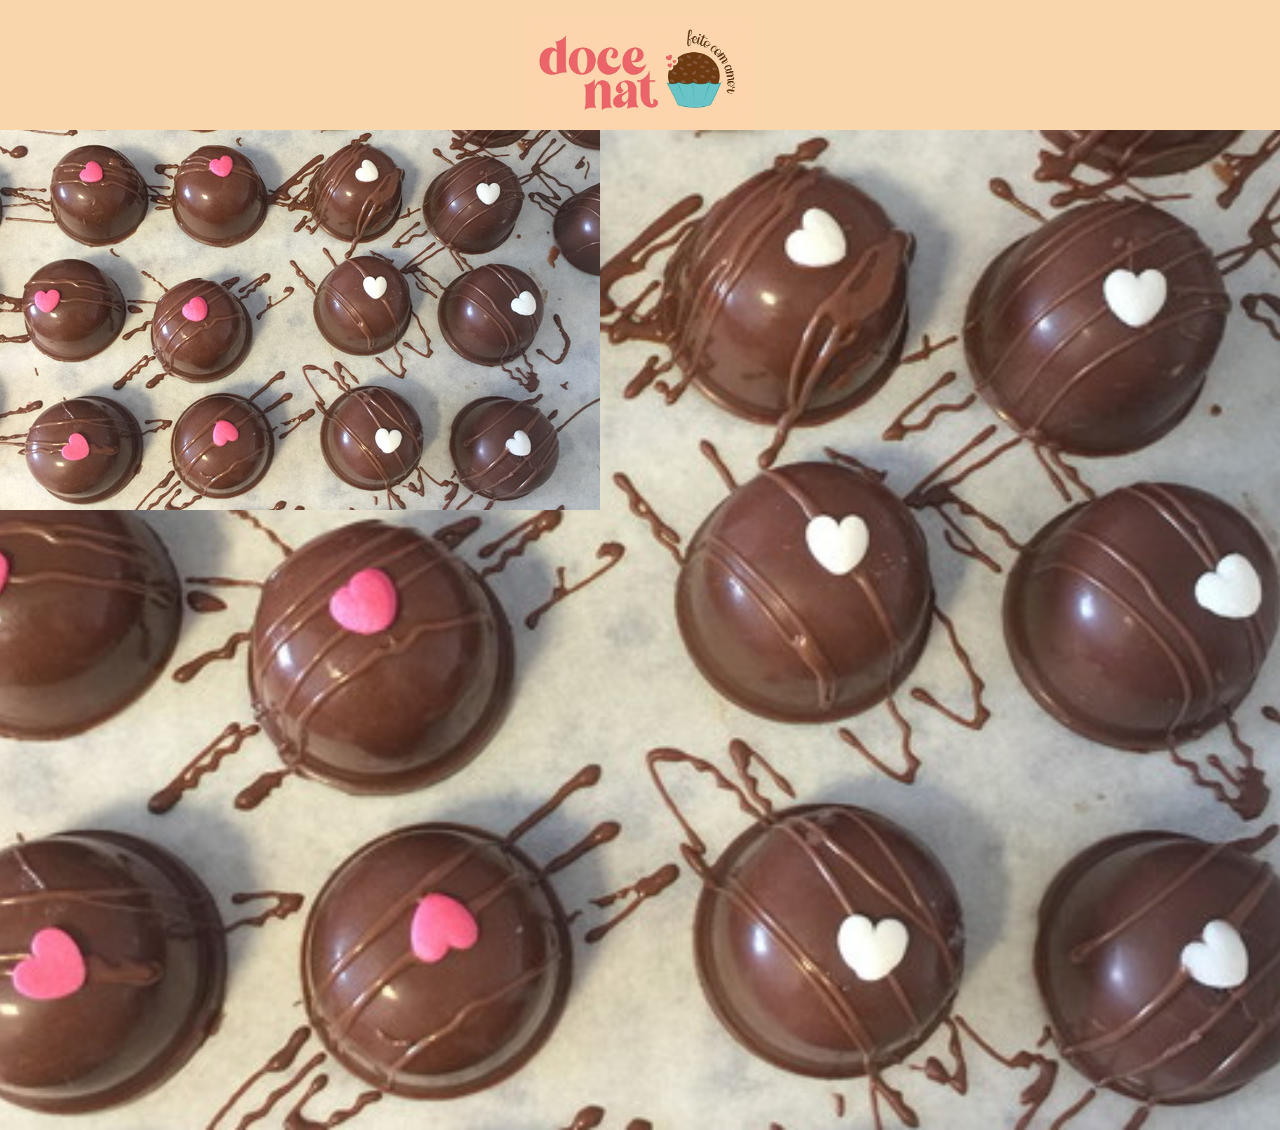
==== bombom.html @ aba16b9d "Add files via upload" ====
<!DOCTYPE html>
<html lang="pt-br">
<head>
    <meta charset="UTF-8">
    <meta name="viewport" content="width=device-width, initial-scale=1.0">
    <title>Document</title>
    <link rel="stylesheet" href="bombom.css">
</head>
<body>
    <div class="cabeçalho">
        <img class="logobombom" src="docelogo.webp" alt="">
    </div>
    <div class="bombomdeuva" >
    <img src="ahhgourmet3.jpg" alt="">
    </div>
</body>
</html>
---- bombom.css ----
*{
    margin: 0;
    padding: 0;
   
}




.cabeçalho{
    
    background-color: #fad6ad;;
    height:100px;
    text-align: center;
    padding: 15px;
    }
    .logobombom{

        width: 230px;
    }
    .bombomdeuva{

        background-image: url( ahhgourmet3.jpg ) ;
background-position: center;
background-size: cover;
height: 1000px;
    }
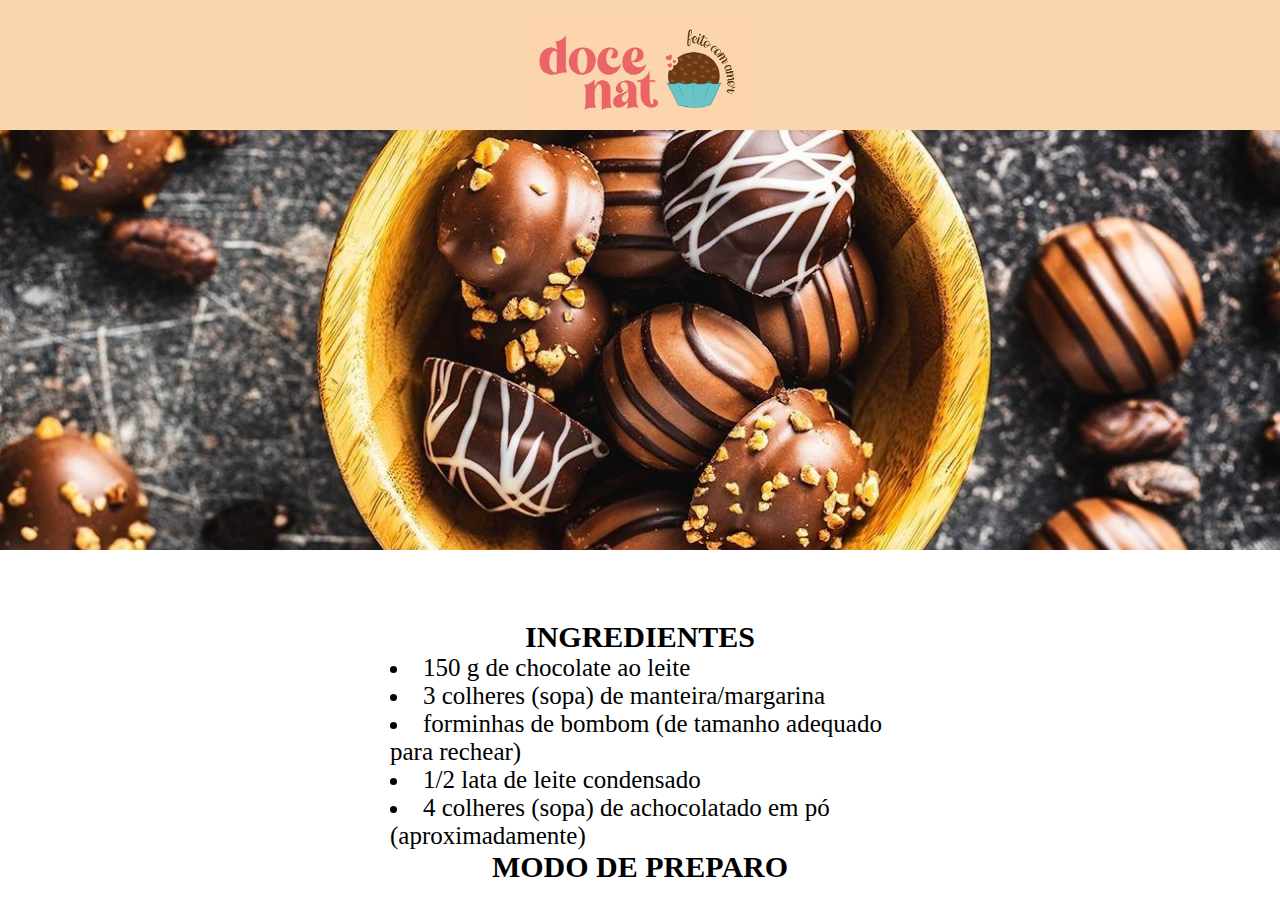
==== commit 463dfbe2: "Add files via upload" ====
--- a/bombom.html
+++ b/bombom.html
@@ -10,9 +10,29 @@
     <div class="cabeçalho">
         <img class="logobombom" src="docelogo.webp" alt="">
     </div>
+
     <div class="bombomdeuva" >
-    <img src="ahhgourmet3.jpg" alt="">
+   
     </div>
+    <div class="conteúdo">
+
+    <div class="ingredientes">
+
+<h1>INGREDIENTES</h1>
+<ul>
+
+<li>150 g de chocolate ao leite</li>
+<li>3 colheres (sopa) de manteira/margarina</li>
+<li>forminhas de bombom (de tamanho adequado para rechear)</li>
+<li>1/2 lata de leite condensado</li>
+<li>4 colheres (sopa) de achocolatado em pó (aproximadamente)</li>
+
+</ul>
+<h1>MODO DE PREPARO</h1>
+    </div>
+
+    </div>
+
 </body>
 </html>
 
--- a/bombom.css
+++ b/bombom.css
@@ -20,12 +20,40 @@
     }
     .bombomdeuva{
 
-        background-image: url( ahhgourmet3.jpg ) ;
-background-position: center;
-background-size: cover;
-height: 1000px;
+        background-image: url( bombom.jpg) ;
+        background-position: center;
+        background-size: cover;
+        height: 420px;
     }
 
+    .ingredientes{
 
+        width: 500px;
+        margin:auto;
+        padding: 20px;
+        background-color: white;
+        margin-top: 50px;
+        border-radius: 5px;
+        font-weight: 300px;
+    }
 
+    h1{
 
+text-align: center;
+color: black;
+font-size: 30px;
+font-weight: 400px;
+    }
+    li{
+       
+        list-style-position: inside;
+        font-size: 25px;
+
+    }
+    
+    a {
+
+        text-decoration: none;
+        background-color: #ff6a28;
+    }
+
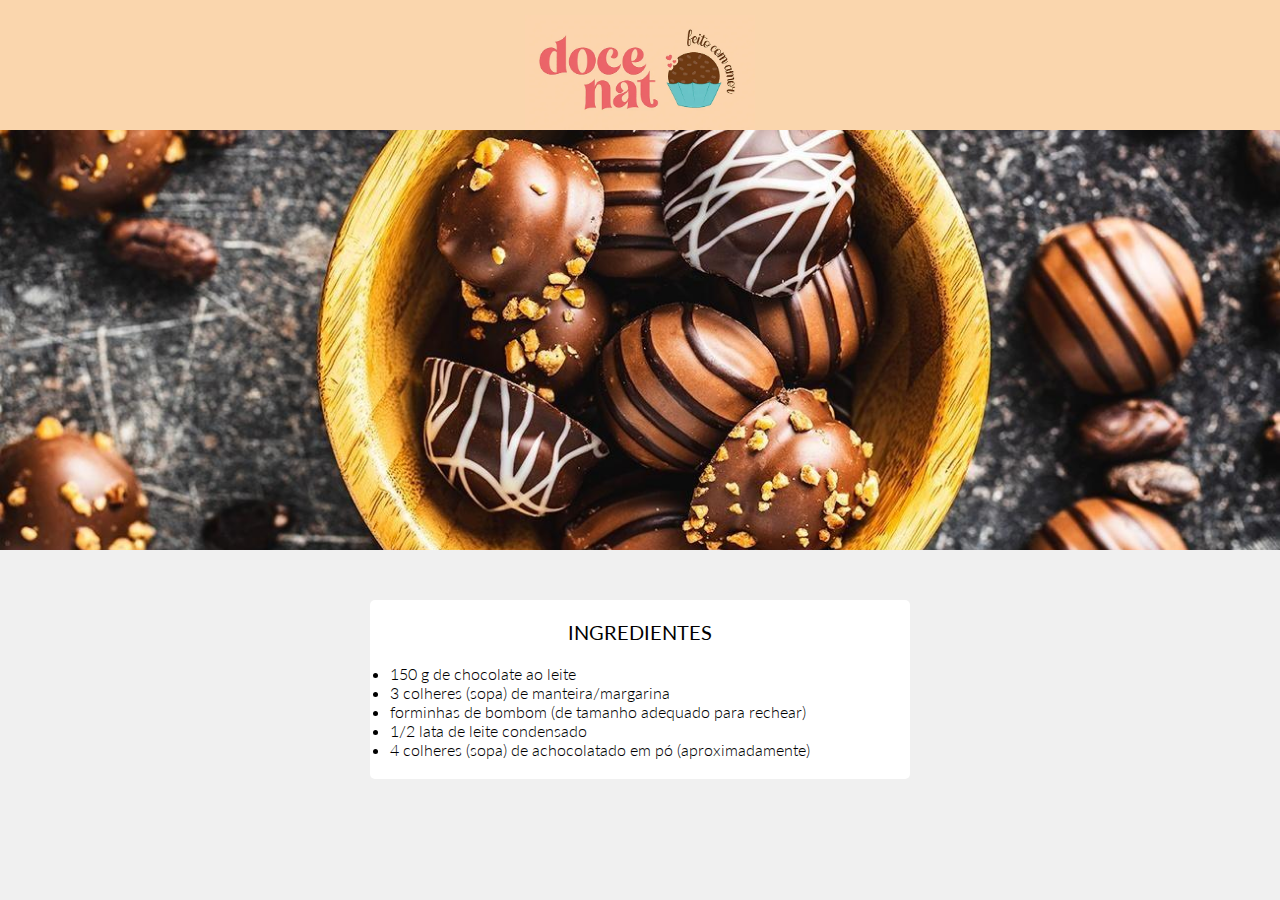
==== commit e9da78f2: "Add files via upload" ====
--- a/bombom.html
+++ b/bombom.html
@@ -5,6 +5,10 @@
     <meta name="viewport" content="width=device-width, initial-scale=1.0">
     <title>Document</title>
     <link rel="stylesheet" href="bombom.css">
+    <link rel="preconnect" href="https://fonts.googleapis.com">
+    <link rel="preconnect" href="https://fonts.gstatic.com" crossorigin>
+    <link href="https://fonts.googleapis.com/css2?family=Lato:wght@300;400;700&display=swap" rel="stylesheet">
+
 </head>
 <body>
     <div class="cabeçalho">
@@ -14,8 +18,8 @@
     <div class="bombomdeuva" >
    
     </div>
-    <div class="conteúdo">
-
+    <div class="conteudo">
+        
     <div class="ingredientes">
 
 <h1>INGREDIENTES</h1>
@@ -28,11 +32,9 @@
 <li>4 colheres (sopa) de achocolatado em pó (aproximadamente)</li>
 
 </ul>
-<h1>MODO DE PREPARO</h1>
-    </div>
+</div>
 
-    </div>
-
+</div>
 </body>
 </html>
 
--- a/bombom.css
+++ b/bombom.css
@@ -3,8 +3,12 @@
     padding: 0;
    
 }
+body{
 
+    background-color: #f0f0f0;
+    font-family: 'Lato', sans-serif;
 
+}
 
 
 .cabeçalho{
@@ -25,32 +29,34 @@
         background-size: cover;
         height: 420px;
     }
-
+    
     .ingredientes{
 
         width: 500px;
         margin:auto;
         padding: 20px;
         background-color: white;
+       border-radius: 5px;
         margin-top: 50px;
-        border-radius: 5px;
-        font-weight: 300px;
+        font-weight: 300;
+        
     }
 
     h1{
 
-text-align: center;
-color: black;
-font-size: 30px;
-font-weight: 400px;
-    }
-    li{
-       
+        text-align: center;
+        color: #ff6a28
         list-style-position: inside;
-        font-size: 25px;
-
+        font-size: 20px;
+        font-weight: 400;
+        margin-bottom: 20px;
     }
     
+    .li{
+
+        list-style-position:inside ;
+        line-height: 35px;
+    }
     a {
 
         text-decoration: none;
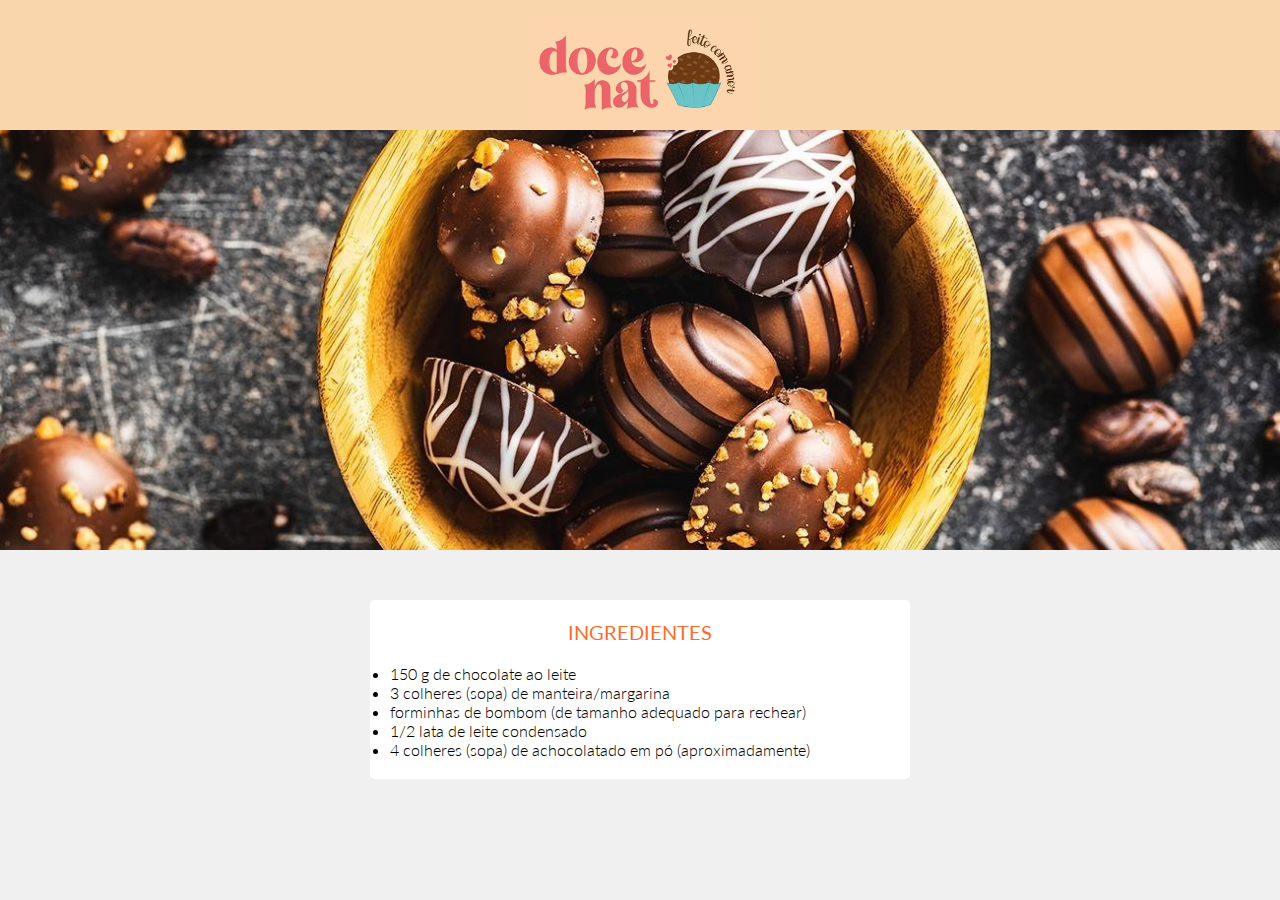
==== commit 3a8e9484: "Add files via upload" ====
--- a/bombom.html
+++ b/bombom.html
@@ -23,6 +23,8 @@
     <div class="ingredientes">
 
 <h1>INGREDIENTES</h1>
+
+
 <ul>
 
 <li>150 g de chocolate ao leite</li>
--- a/bombom.css
+++ b/bombom.css
@@ -45,7 +45,7 @@
     h1{
 
         text-align: center;
-        color: #ff6a28
+        color: #ff6a28;
         list-style-position: inside;
         font-size: 20px;
         font-weight: 400;
